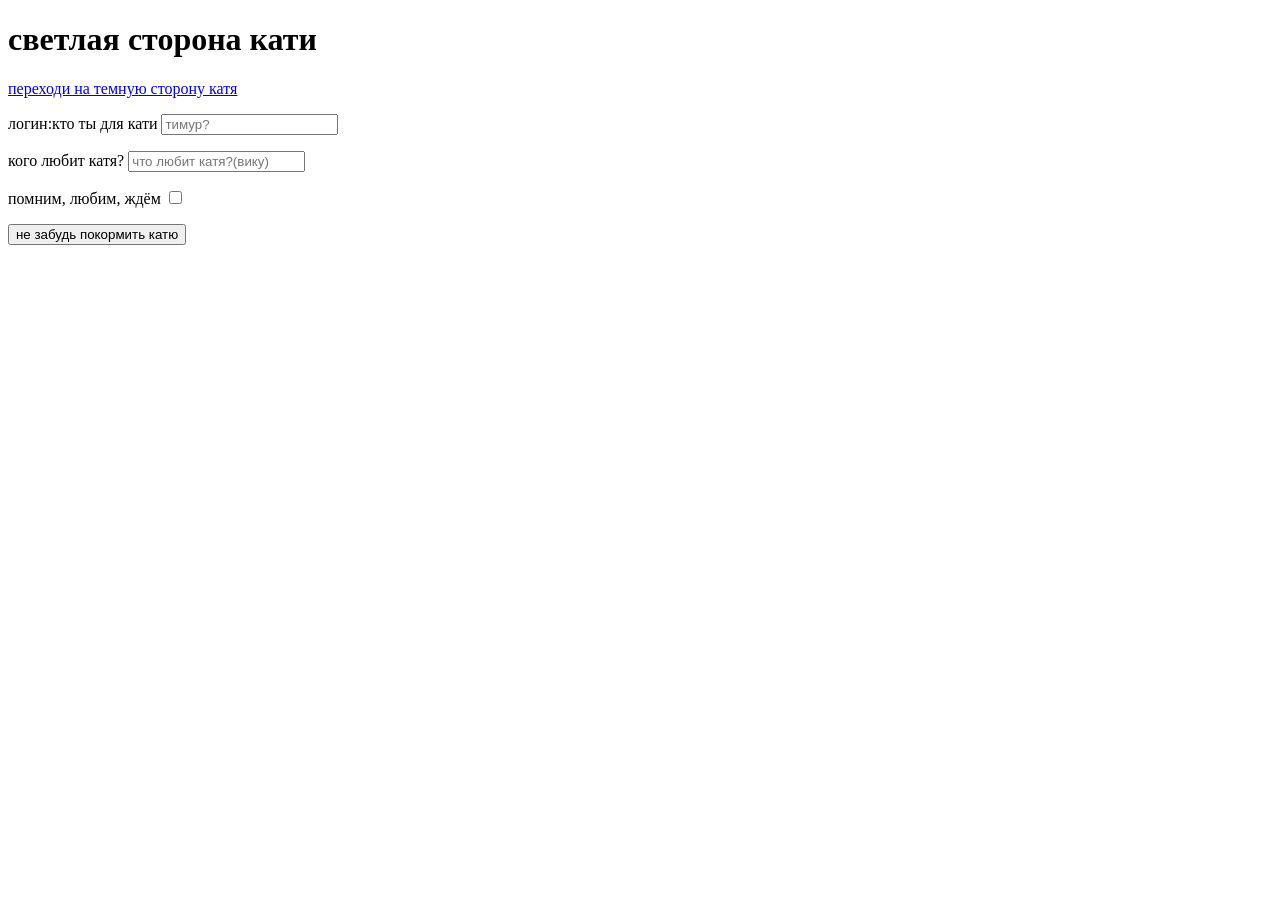
==== public/auth/login.html @ ac4f1caf "fjck" ====
<!DOCTYPE html>
<html lang="en">
<head>
    <meta charset="UTF-8">
    <meta http-equiv="X-UA-Compatible" content="IE=edge">
    <meta name="viewport" content="width=device-width, initial-scale=1.0">
    <title>вход</title>
</head>
<body>
    <h1>светлая сторона кати</h1>
    <a href="registration.html">переходи на темную сторону катя</a>
    <form method="post" action="/login">

<p>
    <label for="login">логин:кто ты для кати</label>
    <input id="login"
    name="login" 
    type="text"
    placeholder="тимур? " 
    required>
</p>
<p>
    <label for="password">кого любит катя?</label>
    <input id="password"
    name="password" 
    type="text"
    placeholder="что любит катя?(вику)" 
    required>
</p>
       
<p>
    <label for="remme">помним, любим, ждём</label>
    <input id="remme"
    name="remme" 
    type="checkbox"
    placeholder="помним, любим,ждём" 
    required>
</p>
   
        
        <input type="submit" value="не забудь покормить катю">
    </form>
</body>
</html>
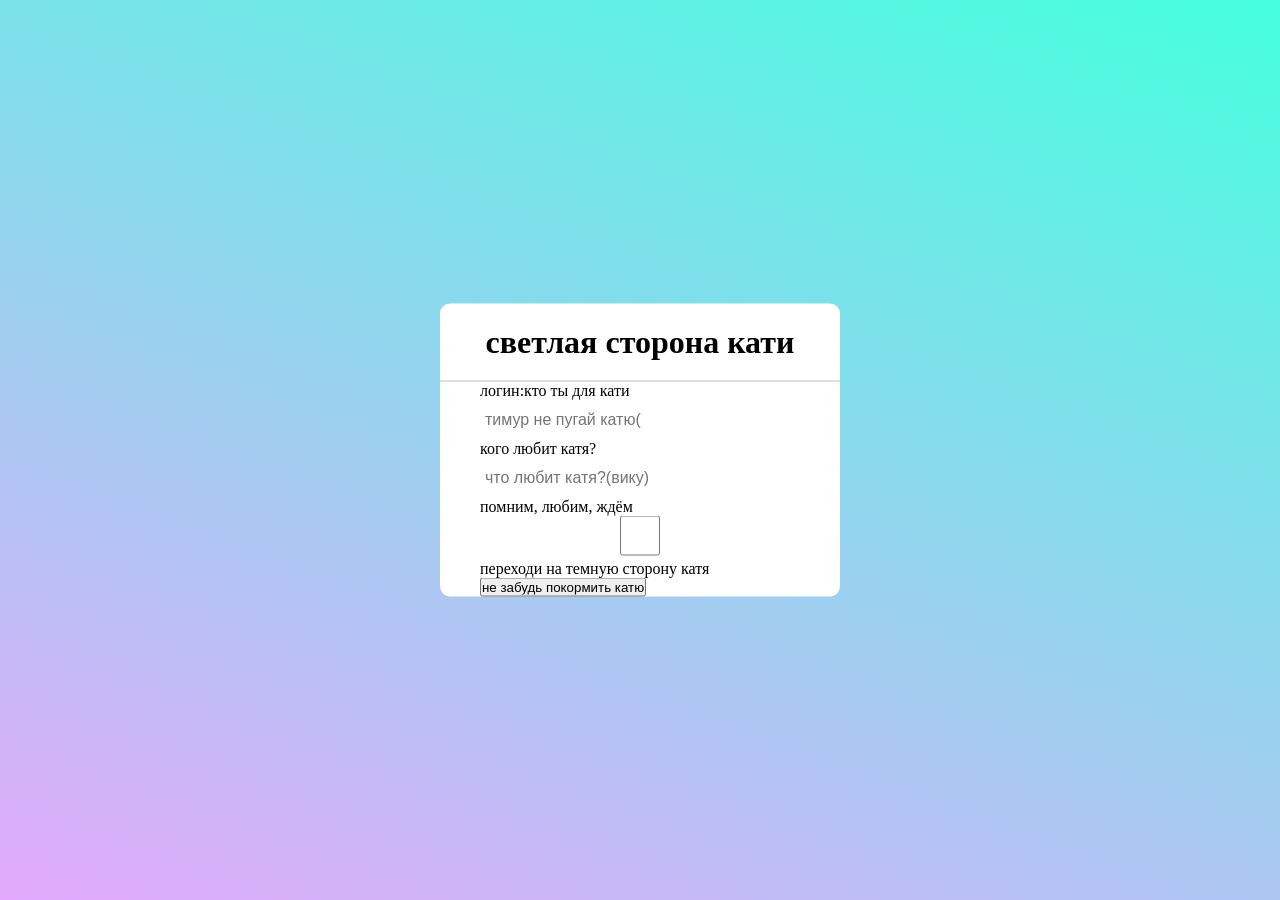
==== commit 26f4176e: "login.html" ====
--- a/public/auth/login.html
+++ b/public/auth/login.html
@@ -1,44 +1,43 @@
 <!DOCTYPE html>
 <html lang="en">
+
 <head>
     <meta charset="UTF-8">
     <meta http-equiv="X-UA-Compatible" content="IE=edge">
     <meta name="viewport" content="width=device-width, initial-scale=1.0">
+    <link href="../style/style.css" rel="stylesheet">
     <title>вход</title>
+
 </head>
+
 <body>
-    <h1>светлая сторона кати</h1>
-    <a href="registration.html">переходи на темную сторону катя</a>
-    <form method="post" action="/login">
+    <div class="container">
+        <div class="container-card">
+            <h1> светлая сторона кати </h1>
+            <form class= "card-body" method="post" action="/login">
 
-<p>
-    <label for="login">логин:кто ты для кати</label>
-    <input id="login"
-    name="login" 
-    type="text"
-    placeholder="тимур? " 
-    required>
-</p>
-<p>
-    <label for="password">кого любит катя?</label>
-    <input id="password"
-    name="password" 
-    type="text"
-    placeholder="что любит катя?(вику)" 
-    required>
-</p>
-       
-<p>
-    <label for="remme">помним, любим, ждём</label>
-    <input id="remme"
-    name="remme" 
-    type="checkbox"
-    placeholder="помним, любим,ждём" 
-    required>
-</p>
-   
-        
-        <input type="submit" value="не забудь покормить катю">
-    </form>
+                <div class="fieled"
+                    <label for="login">логин:кто ты для кати</label>
+                    <input id="login" name="login" type="text" placeholder="тимур не пугай катю( " required>
+                </div>
+                <div class="fieled"
+                    <label for="password">кого любит катя?</label>
+                    <input id="password" name="password" type="text" placeholder="что любит катя?(вику)" required>
+                </div>
+
+                <div class="fieled"
+                    <label for="remme">помним, любим, ждём</label>
+                    <input id="remme" name="remme" type="checkbox" placeholder="помним, любим,ждём" required>
+                </div class="fieled"
+                <a href="registration.html">переходи на темную сторону катя</a>
+
+                <input type="submit" value="не забудь покормить катю">
+                
+            </form>
+        </div>
+    </div>
+
 </body>
-</html>
+
+
+</html>
--- a/public/style/style.css
+++ b/public/style/style.css
@@ -0,0 +1,51 @@
+* {
+    margin: 0;
+    padding: 0;
+    box-sizing: border-box;
+}
+
+.container {
+    margin: 0;
+    padding: 0;
+    height: 100vh;
+    background: linear-gradient(200deg, #45ffe0, #e3a9fc);
+    overflow: hidden;
+}
+
+.container-card {
+    position: absolute;
+    top: 50%;
+    left: 50%;
+    transform: translate(-50%, -50%);
+    width: 400px;
+    background: white;
+    border-radius: 10px;
+    box-shadow: 10px 10px 15px rgba(0, 0, 0, 0, 05);
+}
+
+.container-card h1 {
+    text-align: center;
+    padding: 20px 0;
+    border-bottom: 1px solid silver;
+}
+
+.container-card form {
+    padding: 0 40px;
+    box-sizing: border-box;
+}
+
+.form-card .fieled {
+    position: relative;
+    border-bottom: 2px solid #adadad;
+    margin: 30px 0;
+}
+
+.fieled input {
+    width: 100%;
+    padding: 0 5px;
+    height: 40px;
+    font-size: 16px;
+    border: none;
+    background: none;
+    outline: none;
+}
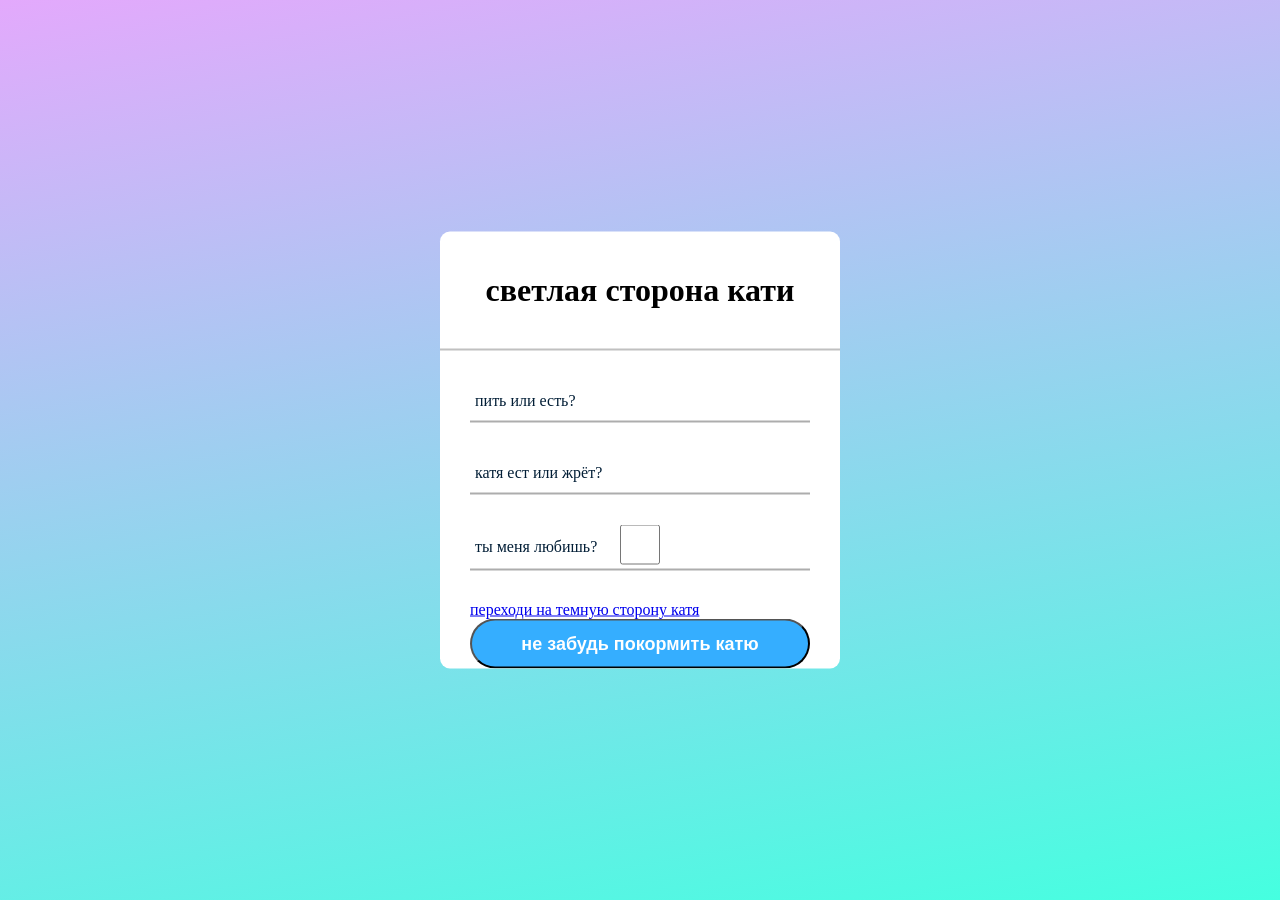
==== commit 6aa45d64: "lkhkfljhf" ====
--- a/public/auth/login.html
+++ b/public/auth/login.html
@@ -14,25 +14,29 @@
     <div class="container">
         <div class="container-card">
             <h1> светлая сторона кати </h1>
-            <form class= "card-body" method="post" action="/login">
+            <form class="card-body" method="post" action="/login">
 
-                <div class="fieled"
-                    <label for="login">логин:кто ты для кати</label>
-                    <input id="login" name="login" type="text" placeholder="тимур не пугай катю( " required>
+                <div class="fieled">
+                    <input id="login" name="login" type="text" required>
+                    <span></span>
+                    <label for="login">пить или есть?</label>
                 </div>
-                <div class="fieled"
-                    <label for="password">кого любит катя?</label>
-                    <input id="password" name="password" type="text" placeholder="что любит катя?(вику)" required>
+                <div class="fieled">
+                    <input id="password" name="password" type="text" required>
+                    <span></span>
+                    <label for="password">катя ест или жрёт?</label>
                 </div>
 
-                <div class="fieled"
-                    <label for="remme">помним, любим, ждём</label>
-                    <input id="remme" name="remme" type="checkbox" placeholder="помним, любим,ждём" required>
-                </div class="fieled"
+                <div class="fieled">
+                    <input id="remme" name="remme" type="checkbox" required>
+                    <span></span>
+                    <label for="remme">ты меня любишь?</label>
+                </div>
+
                 <a href="registration.html">переходи на темную сторону катя</a>
 
-                <input type="submit" value="не забудь покормить катю">
-                
+                <input class=btn-submit type="submit" value="не забудь покормить катю">
+
             </form>
         </div>
     </div>
--- a/public/style/style.css
+++ b/public/style/style.css
@@ -8,7 +8,7 @@
     margin: 0;
     padding: 0;
     height: 100vh;
-    background: linear-gradient(200deg, #45ffe0, #e3a9fc);
+    background: linear-gradient(350deg, #45ffe0, #e3a9fc);
     overflow: hidden;
 }
 
@@ -25,16 +25,16 @@
 
 .container-card h1 {
     text-align: center;
-    padding: 20px 0;
-    border-bottom: 1px solid silver;
+    padding: 40px 0;
+    border-bottom: 2px solid silver;
 }
 
 .container-card form {
-    padding: 0 40px;
+    padding: 0 30px;
     box-sizing: border-box;
 }
 
-.form-card .fieled {
+.card-body .fieled {
     position: relative;
     border-bottom: 2px solid #adadad;
     margin: 30px 0;
@@ -48,4 +48,48 @@
     border: none;
     background: none;
     outline: none;
+}
+
+.fieled label {
+    position: absolute;
+    top: 50%;
+    left: 5px;
+    color: rgb(2, 30, 54);
+    transform: translateY(-50%);
+    pointer-events: none;
+    transition: .5s;
+}
+
+.fieled span::before {
+    content: '';
+    position: absolute;
+    top: 40px;
+    left: 0;
+    width: 0%;
+    height: 2px;
+    background: #6ea8ff;
+    transition: .5s;
+}
+
+.fieled input:focus~label,
+.fieled input:valid~label {
+    top: -2px;
+    color: #49c478;
+}
+
+.btn-submit {
+    width: 100%;
+    height: 50px;
+    background: #35aeff;
+    border-radius: 25px;
+    font-size: 18px;
+    color: rgb(255, 255, 255);
+    font-weight: 700;
+    cursor: pointer;
+    outline: none;
+}
+
+.btn-submit:hover {
+    width: 110%;
+    background-color:#e3a9fc; 
 }
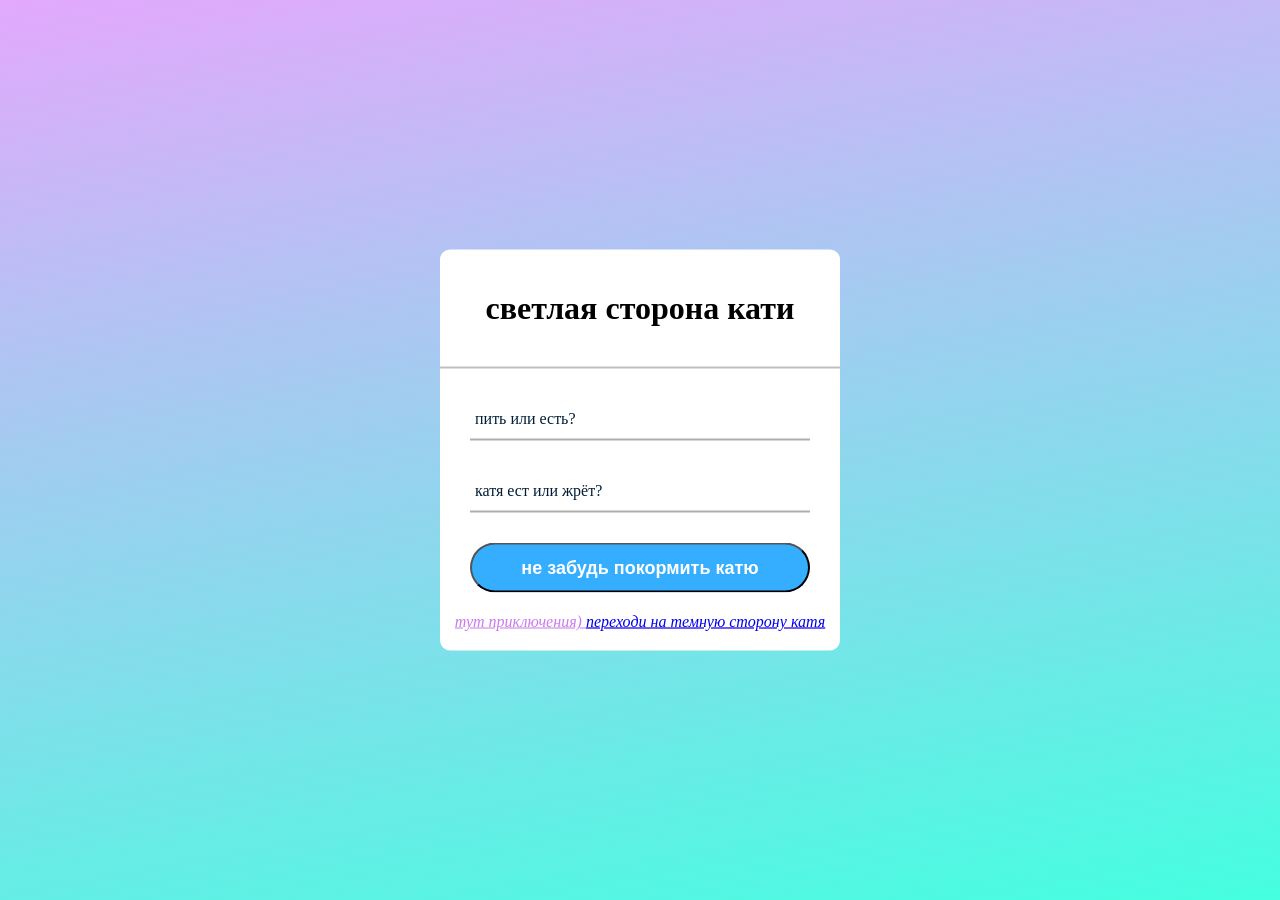
==== commit ed8541f4: "ыаплоыажлрт" ====
--- a/public/auth/login.html
+++ b/public/auth/login.html
@@ -27,21 +27,22 @@
                     <label for="password">катя ест или жрёт?</label>
                 </div>
 
-                <div class="fieled">
-                    <input id="remme" name="remme" type="checkbox" required>
-                    <span></span>
-                    <label for="remme">ты меня любишь?</label>
-                </div>
-
-                <a href="registration.html">переходи на темную сторону катя</a>
 
                 <input class=btn-submit type="submit" value="не забудь покормить катю">
 
             </form>
+            <Div class="form-link">
+                тут приключения)
+                <a href="registration.html">переходи на темную сторону катя</a>
+            </Div>
         </div>
     </div>
 
 </body>
+<script>
+    alert("приветик вонючка")
+    confirm("ты скучаешь?")
+</script>
 
 
 </html>
--- a/public/style/style.css
+++ b/public/style/style.css
@@ -68,7 +68,7 @@
     width: 0%;
     height: 2px;
     background: #6ea8ff;
-    transition: .5s;
+    transition: 5s;
 }
 
 .fieled input:focus~label,
@@ -91,5 +91,24 @@
 
 .btn-submit:hover {
     width: 110%;
-    background-color:#e3a9fc; 
+    background-color:#ca7aec; 
+    transition: 5s;
+}
+
+.form-link {
+    text-align: center;
+    margin: 20px 0;
+    color: rgb(105, 105, 105);
+    font-style: italic;
+    font-size: 16px;
+}
+
+.form-link{
+    text-decoration: none;
+    color: #ca7aec;
+}
+
+.form-link{
+    text-decoration: underline;
+
 }
